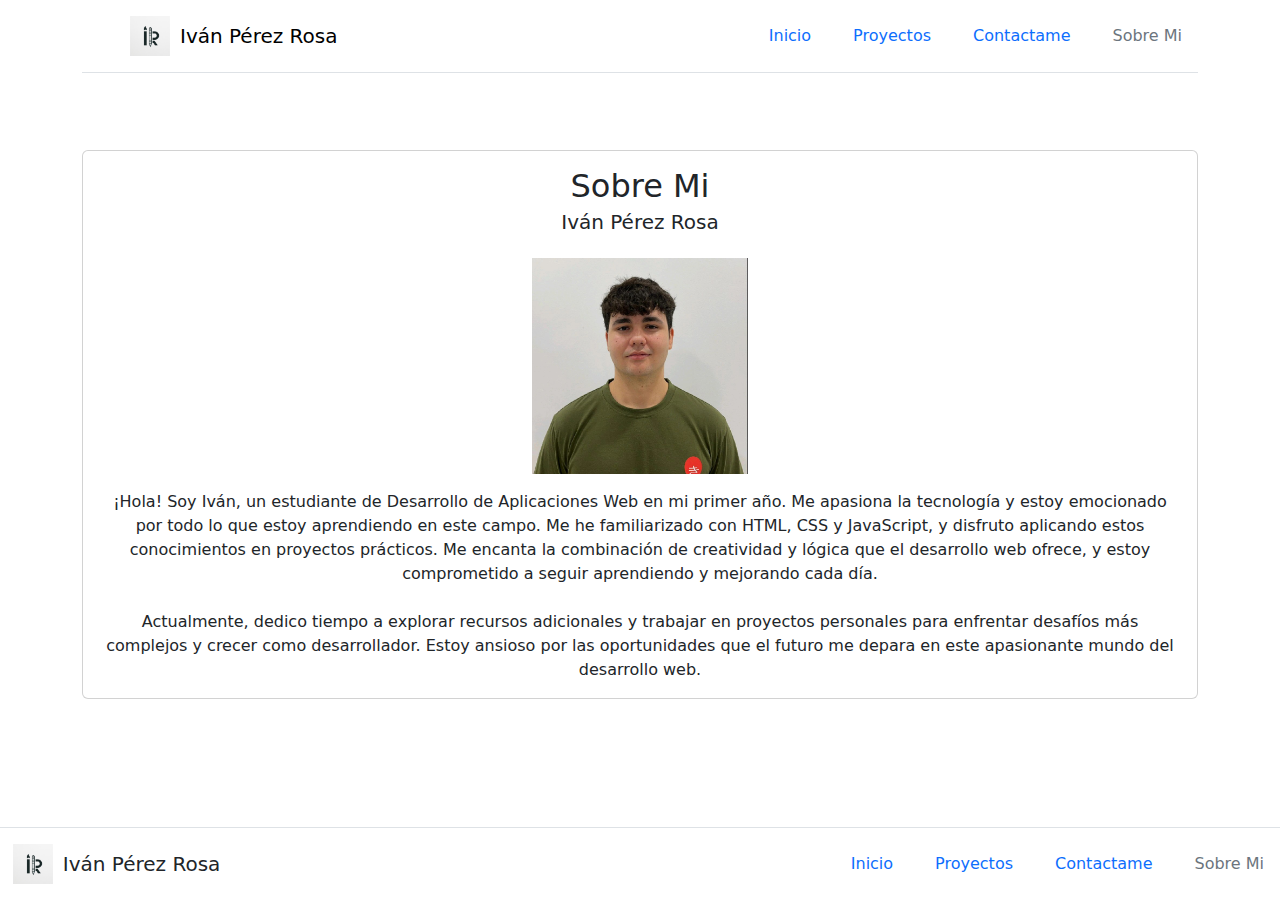
==== aboutme.html @ c8eaf7cc "Mi primer commit" ====
<!DOCTYPE html>
<html lang="en">
<head>
    <meta charset="UTF-8">
    <title>Landing Page</title>
    <link rel="stylesheet" href="https://cdn.jsdelivr.net/npm/bootstrap@5.3.3/dist/css/bootstrap.min.css" integrity="sha384-QWTKZyjpPEjISv5WaRU9OFeRpok6YctnYmDr5pNlyT2bRjXh0JMhjY6hW+ALEwIH" crossorigin="anonymous">
    <link rel="stylesheet" href="./css/Principal.css">
</head>
<body>

<div class="container">
    <nav class="d-flex flex-wrap justify-content-center py-3 mb-4 border-bottom">
      <a href="/" class="d-flex align-items-center mb-3 mb-md-0 me-md-auto link-body-emphasis text-decoration-none">
        <svg class="bi me-2" width="40" height="32"><use xlink:href="#bootstrap"></use></svg>
        <div id="logo">
            <img src="./Res/Logo.jpg">
        </div>
        <span class="fs-5">Iván Pérez Rosa</span>
      </a>

      <ul class="nav nav-pills">
        <li class="nav-item"><a href="index.html" class="nav-link" aria-current="page">Inicio</a></li>
        <li class="nav-item"><a href="gallery.html" class="nav-link">Proyectos</a></li>
        <li class="nav-item"><a href="contactme.html" class="nav-link">Contactame</a></li>
        <li class="nav-item"><a href="aboutme.html" class="nav-link text-secondary">Sobre Mi</a></li>
        
      </ul>
    </nav>
</div>

<main class="container flex-grow-1 d-flex justify-content-center align-items-center">
    <div class="card">
        <div class="card-body text-center">
            <h2 class="card-title">Sobre Mi</h2>
            <h5 class="card-subtitle mb-4">Iván Pérez Rosa</h5>
            <img class="card-img-left mb-3" src="./Res/Foto_Perfil.jpg" alt="Foto de Perfil">
            <div class="card-text">
                ¡Hola! Soy Iván, un estudiante de Desarrollo de Aplicaciones Web en mi primer año. 
                Me apasiona la tecnología y estoy emocionado por todo lo que estoy aprendiendo en este campo. 
                Me he familiarizado con HTML, CSS y JavaScript, y disfruto aplicando estos conocimientos en 
                proyectos prácticos. Me encanta la combinación de creatividad y lógica que el desarrollo web ofrece, 
                y estoy comprometido a seguir aprendiendo y mejorando cada día.
                <br><br>

                Actualmente, dedico tiempo a explorar recursos adicionales y trabajar en proyectos personales 
                para enfrentar desafíos más complejos y crecer como desarrollador. Estoy ansioso por las oportunidades 
                que el futuro me depara en este apasionante mundo del desarrollo web.
            </div>
        </div>
    </div>
</main>

<footer class="d-flex flex-wrap justify-content-between align-items-center py-3 border-top">
    <div id="footer_logo">
        <img src="./Res/Logo.jpg">
    </div>
    <span class="fs-5">Iván Pérez Rosa</span>

    <a href="/" class="col-md-4 d-flex align-items-center justify-content-center mb-3 mb-md-0 me-md-auto link-body-emphasis text-decoration-none">
        <svg class="bi me-2" width="40" height="32"><use xlink:href="#bootstrap"></use></svg>
        
    </a>

    <ul class="nav nav-pills">
        <li class="nav-item"><a href="index.html" class="nav-link" aria-current="page">Inicio</a></li>
        <li class="nav-item"><a href="gallery.html" class="nav-link">Proyectos</a></li>
        <li class="nav-item"><a href="contactme.html" class="nav-link">Contactame</a></li>
        <li class="nav-item"><a href="aboutme.html" class="nav-link text-secondary">Sobre Mi</a></li>
    </ul>
</footer>
</div>
</body>
</html>
---- css/Principal.css ----
#logo img {
    max-height: 40px; /* Ajusta la altura según tus necesidades */
    margin-right: 10px; /* Espacio entre el logo y el texto */
}

.nav-pills .nav-link {
    margin-left: 10px; /* Ajusta la distancia entre los elementos del menú */
}

.card-img-left {
    max-width: 20%; /* Ajusta el tamaño máximo de la imagen */
    text-align: center;
}

html, body {
    height: 100%;
    margin: 0;
}

body {
    display: flex;
    flex-direction: column;
}

.d-flex {
    display: flex;
}

.min-vh-100 {
    min-height: 100vh;
}

.container {
    flex: 1;
}

.card-body {
    display: flex;
    flex-direction: column;
    align-items: center;
}

.card-text {
    flex: 1;
    text-align: center;
    width: 723;
}

footer {
    width: 100%;
}

main{
    margin-bottom: 10%;
}

#footer_logo img{
    max-height: 40px; /* Ajusta la altura según tus necesidades */
    margin-right: 10px; /* Espacio entre el logo y el texto */
}

#footer_logo{
    margin-left: 1%;
}

#tarjetas{
    width: 99%;
}

#idiomas{
    margin-left: 3.5vw;
    width: 44%;
    margin-right: 2vw;
}

#lenguajes{
    width: 50%;
}

#header_gallery{
    max-height: 10%;
}
main {
    flex: 1; /* Esto hace que el contenido principal ocupe el espacio restante */
    display: flex;
    justify-content: center; /* Centra horizontalmente el contenido */
    align-items: center; /* Centra verticalmente el contenido */
    
}

#imagenfondo{
    background-image: url('/Res/EjemploProyecto.png'); /* Ruta de la imagen de fondo */
    background-size: cover; /* Ajusta el tamaño de la imagen para cubrir todo el contenedor */
    background-position: center; /* Centra la imagen en el contenedor */
    padding: 20px; /* Añade un poco de espacio alrededor del contenido */
    width: 100%;
    height: 130%;
    border: solid black 1.5px;
}

#texto{
    text-align: center;
}

#indexmain{
    max-height: 20%;
}

table{
    text-align: center;
}
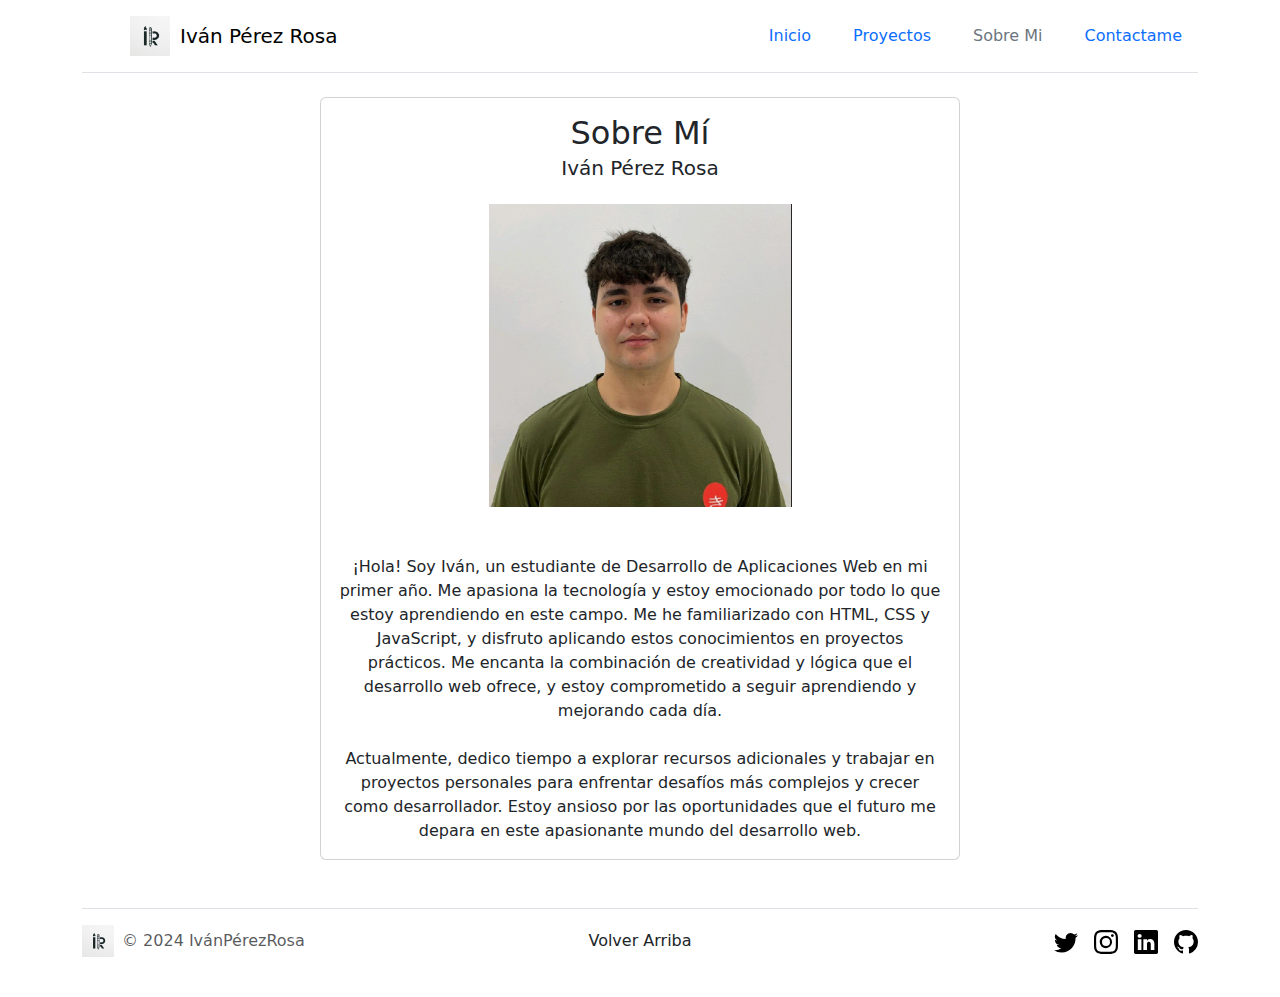
==== commit 5f29d743: "Actualizadas las páginas de Inicio, Proyectos y posicionamiento de Contacto y Sobre mi" ====
--- a/aboutme.html
+++ b/aboutme.html
@@ -2,11 +2,31 @@
 <html lang="en">
 <head>
     <meta charset="UTF-8">
-    <title>Landing Page</title>
+    <title>Portfolio Iván Pérez</title>
     <link rel="stylesheet" href="https://cdn.jsdelivr.net/npm/bootstrap@5.3.3/dist/css/bootstrap.min.css" integrity="sha384-QWTKZyjpPEjISv5WaRU9OFeRpok6YctnYmDr5pNlyT2bRjXh0JMhjY6hW+ALEwIH" crossorigin="anonymous">
     <link rel="stylesheet" href="./css/Principal.css">
+    <link rel="icon" href="./Res/Logo32x32.png" type="image/x-icon">
 </head>
 <body>
+    <svg xmlns="http://www.w3.org/2000/svg" class="d-none">
+        <!-- Símbolo Instagram -->
+      <symbol id="instagram" viewBox="0 0 16 16">
+          <path d="M8 0C5.829 0 5.556.01 4.703.048 3.85.088 3.269.222 2.76.42a3.917 3.917 0 0 0-1.417.923A3.927 3.927 0 0 0 .42 2.76C.222 3.268.087 3.85.048 4.7.01 5.555 0 5.827 0 8.001c0 2.172.01 2.444.048 3.297.04.852.174 1.433.372 1.942.205.526.478.972.923 1.417.444.445.89.719 1.416.923.51.198 1.09.333 1.942.372C5.555 15.99 5.827 16 8 16s2.444-.01 3.298-.048c.851-.04 1.434-.174 1.943-.372a3.916 3.916 0 0 0 1.416-.923c.445-.445.718-.891.923-1.417.197-.509.332-1.09.372-1.942C15.99 10.445 16 10.173 16 8s-.01-2.445-.048-3.299c-.04-.851-.175-1.433-.372-1.941a3.926 3.926 0 0 0-.923-1.417A3.911 3.911 0 0 0 13.24.42c-.51-.198-1.092-.333-1.943-.372C10.443.01 10.172 0 7.998 0h.003zm-.717 1.442h.718c2.136 0 2.389.007 3.232.046.78.035 1.204.166 1.486.275.373.145.64.319.92.599.28.28.453.546.598.92.11.281.24.705.275 1.485.039.843.047 1.096.047 3.231s-.008 2.389-.047 3.232c-.035.78-.166 1.203-.275 1.485a2.47 2.47 0 0 1-.599.919c-.28.28-.546.453-.92.598-.28.11-.704.24-1.485.276-.843.038-1.096.047-3.232.047s-2.39-.009-3.233-.047c-.78-.036-1.203-.166-1.485-.276a2.478 2.478 0 0 1-.92-.598 2.48 2.48 0 0 1-.6-.92c-.109-.281-.24-.705-.275-1.485-.038-.843-.046-1.096-.046-3.233 0-2.136.008-2.388.046-3.231.036-.78.166-1.204.276-1.486.145-.373.319-.64.599-.92.28-.28.546-.453.92-.598.282-.11.705-.24 1.485-.276.738-.034 1.024-.044 2.515-.045v.002zm4.988 1.328a.96.96 0 1 0 0 1.92.96.96 0 0 0 0-1.92zm-4.27 1.122a4.109 4.109 0 1 0 0 8.217 4.109 4.109 0 0 0 0-8.217zm0 1.441a2.667 2.667 0 1 1 0 5.334 2.667 2.667 0 0 1 0-5.334z"></path>
+      </symbol>
+        <!-- Símbolo Twitter -->
+      <symbol id="twitter" viewBox="0 0 16 16">
+        <path d="M5.026 15c6.038 0 9.341-5.003 9.341-9.334 0-.14 0-.282-.006-.422A6.685 6.685 0 0 0 16 3.542a6.658 6.658 0 0 1-1.889.518 3.301 3.301 0 0 0 1.447-1.817 6.533 6.533 0 0 1-2.087.793A3.286 3.286 0 0 0 7.875 6.03a9.325 9.325 0 0 1-6.767-3.429 3.289 3.289 0 0 0 1.018 4.382A3.323 3.323 0 0 1 .64 6.575v.045a3.288 3.288 0 0 0 2.632 3.218 3.203 3.203 0 0 1-.865.115 3.23 3.23 0 0 1-.614-.057 3.283 3.283 0 0 0 3.067 2.277A6.588 6.588 0 0 1 .78 13.58a6.32 6.32 0 0 1-.78-.045A9.344 9.344 0 0 0 5.026 15z"></path>
+      </symbol>
+      <!-- Símbolo LinkedIn -->
+      <symbol id="linkedin" viewBox="0 0 16 16">
+        <path d="M0 1.146C0 .513.526 0 1.175 0h13.65C15.474 0 16 .513 16 1.146v13.708c0 .633-.526 1.146-1.175 1.146H1.175C.526 16 0 15.487 0 14.854zm4.943 12.248V6.169H2.542v7.225zm-1.2-8.212c.837 0 1.358-.554 1.358-1.248-.015-.709-.52-1.248-1.342-1.248S2.4 3.226 2.4 3.934c0 .694.521 1.248 1.327 1.248zm4.908 8.212V9.359c0-.216.016-.432.08-.586.173-.431.568-.878 1.232-.878.869 0 1.216.662 1.216 1.634v3.865h2.401V9.25c0-2.22-1.184-3.252-2.764-3.252-1.274 0-1.845.7-2.165 1.193v.025h-.016l.016-.025V6.169h-2.4c.03.678 0 7.225 0 7.225z"/>
+      </symbol>
+      <!-- Símbolo GitHub -->
+      <symbol id="github" viewBox="0 0 16 16">
+        <path d="M8 0C3.58 0 0 3.58 0 8c0 3.54 2.29 6.53 5.47 7.59.4.07.55-.17.55-.38 0-.19-.01-.82-.01-1.49-2.01.37-2.53-.49-2.69-.94-.09-.23-.48-.94-.82-1.13-.28-.15-.68-.52-.01-.53.63-.01 1.08.58 1.23.82.72 1.21 1.87.87 2.33.66.07-.52.28-.87.51-1.07-1.78-.2-3.64-.89-3.64-3.95 0-.87.31-1.59.82-2.15-.08-.2-.36-1.02.08-2.12 0 0 .67-.21 2.2.82.64-.18 1.32-.27 2-.27s1.36.09 2 .27c1.53-1.04 2.2-.82 2.2-.82.44 1.1.16 1.92.08 2.12.51.56.82 1.27.82 2.15 0 3.07-1.87 3.75-3.65 3.95.29.25.54.73.54 1.48 0 1.07-.01 1.93-.01 2.2 0 .21.15.46.55.38A8.01 8.01 0 0 0 16 8c0-4.42-3.58-8-8-8"/>
+      </symbol>
+    </svg>
+  
 
 <div class="container">
     <nav class="d-flex flex-wrap justify-content-center py-3 mb-4 border-bottom">
@@ -21,53 +41,53 @@
       <ul class="nav nav-pills">
         <li class="nav-item"><a href="index.html" class="nav-link" aria-current="page">Inicio</a></li>
         <li class="nav-item"><a href="gallery.html" class="nav-link">Proyectos</a></li>
+        <li class="nav-item"><a href="aboutme.html" class="nav-link text-secondary">Sobre Mi</a></li>
         <li class="nav-item"><a href="contactme.html" class="nav-link">Contactame</a></li>
-        <li class="nav-item"><a href="aboutme.html" class="nav-link text-secondary">Sobre Mi</a></li>
-        
       </ul>
     </nav>
 </div>
 
-<main class="container flex-grow-1 d-flex justify-content-center align-items-center">
-    <div class="card">
-        <div class="card-body text-center">
-            <h2 class="card-title">Sobre Mi</h2>
-            <h5 class="card-subtitle mb-4">Iván Pérez Rosa</h5>
-            <img class="card-img-left mb-3" src="./Res/Foto_Perfil.jpg" alt="Foto de Perfil">
-            <div class="card-text">
-                ¡Hola! Soy Iván, un estudiante de Desarrollo de Aplicaciones Web en mi primer año. 
-                Me apasiona la tecnología y estoy emocionado por todo lo que estoy aprendiendo en este campo. 
-                Me he familiarizado con HTML, CSS y JavaScript, y disfruto aplicando estos conocimientos en 
-                proyectos prácticos. Me encanta la combinación de creatividad y lógica que el desarrollo web ofrece, 
-                y estoy comprometido a seguir aprendiendo y mejorando cada día.
-                <br><br>
+<div class="card w-50 align-self-center mb-4">
+  <div class="card-body text-center">
+      <h2 class="card-title">Sobre Mí</h2>
+      <h5 class="card-subtitle mb-4">Iván Pérez Rosa</h5>
+      <img class="card-img-left mb-5 w-50" src="./Res/Foto_Perfil.jpg" alt="Foto de Perfil">
+      <div class="card-text">
+        ¡Hola! Soy Iván, un estudiante de Desarrollo de Aplicaciones Web en mi primer año. 
+        Me apasiona la tecnología y estoy emocionado por todo lo que estoy aprendiendo en este campo. 
+        Me he familiarizado con HTML, CSS y JavaScript, y disfruto aplicando estos conocimientos en 
+        proyectos prácticos. Me encanta la combinación de creatividad y lógica que el desarrollo web ofrece, 
+        y estoy comprometido a seguir aprendiendo y mejorando cada día.
+        <br><br>
 
-                Actualmente, dedico tiempo a explorar recursos adicionales y trabajar en proyectos personales 
-                para enfrentar desafíos más complejos y crecer como desarrollador. Estoy ansioso por las oportunidades 
-                que el futuro me depara en este apasionante mundo del desarrollo web.
-            </div>
-        </div>
+        Actualmente, dedico tiempo a explorar recursos adicionales y trabajar en proyectos personales 
+        para enfrentar desafíos más complejos y crecer como desarrollador. Estoy ansioso por las oportunidades 
+        que el futuro me depara en este apasionante mundo del desarrollo web.
     </div>
-</main>
+  </div>
+</div>
 
-<footer class="d-flex flex-wrap justify-content-between align-items-center py-3 border-top">
-    <div id="footer_logo">
-        <img src="./Res/Logo.jpg">
-    </div>
-    <span class="fs-5">Iván Pérez Rosa</span>
-
-    <a href="/" class="col-md-4 d-flex align-items-center justify-content-center mb-3 mb-md-0 me-md-auto link-body-emphasis text-decoration-none">
-        <svg class="bi me-2" width="40" height="32"><use xlink:href="#bootstrap"></use></svg>
-        
-    </a>
-
-    <ul class="nav nav-pills">
-        <li class="nav-item"><a href="index.html" class="nav-link" aria-current="page">Inicio</a></li>
-        <li class="nav-item"><a href="gallery.html" class="nav-link">Proyectos</a></li>
-        <li class="nav-item"><a href="contactme.html" class="nav-link">Contactame</a></li>
-        <li class="nav-item"><a href="aboutme.html" class="nav-link text-secondary">Sobre Mi</a></li>
-    </ul>
-</footer>
+<div class="container">
+    <footer class="d-flex flex-wrap justify-content-between align-items-center py-3 my-4 border-top">
+      <div class="col-md-4 d-flex align-items-center">
+        <a href="/" class="mb-3 me-2 mb-md-0 text-body-secondary text-decoration-none lh-1">
+          <img src="./Res/Logo.jpg" width="32" height="32" alt="Logo">
+        </a>
+        <span class="mb-3 mb-md-0 text-body-secondary">© 2024 IvánPérezRosa</span>
+      </div>
+  
+      <div class="d-flex align-items-center justify-content-center flex-grow-1">
+        <a href="aboutme.html" class="nav-link" aria-current="page">Volver Arriba</a>
+      </div>
+    
+      <ul class="nav col-md-4 justify-content-end list-unstyled d-flex">
+        <li class="ms-3"><a class="text-body-secondary" href="https://x.com/Parz1valcs" target="_blank"><svg class="bi" width="24" height="24"><use xlink:href="#twitter"></use></svg></a></li>
+        <li class="ms-3"><a class="text-body-secondary" href="https://www.instagram.com/ivan_peerez04/" target="_blank"><svg class="bi" width="24" height="24"><use xlink:href="#instagram"></use></svg></a></li>
+        <li class="ms-3"><a class="text-body-secondary" href="https://www.linkedin.com/in/iván-pérez-rosa-5023002a5/" target="_blank"><svg width="24" height="24" class="bi"><use xlink:href="#linkedin"></use></svg></a></li>
+        <li class="ms-3"><a class="text-body-secondary" href="https://github.com/IvanPerezRosa" target="_blank"><svg width="24" height="24" class="bi"><use xlink:href="#github"></use></svg></a></li>
+      </ul>
+    </footer>
+  </div>
 </div>
 </body>
 </html>--- a/css/Principal.css
+++ b/css/Principal.css
@@ -1,16 +1,12 @@
 #logo img {
-    max-height: 40px; /* Ajusta la altura según tus necesidades */
-    margin-right: 10px; /* Espacio entre el logo y el texto */
+    max-height: 40px; 
+    margin-right: 10px; 
 }
 
 .nav-pills .nav-link {
-    margin-left: 10px; /* Ajusta la distancia entre los elementos del menú */
+    margin-left: 10px; 
 }
 
-.card-img-left {
-    max-width: 20%; /* Ajusta el tamaño máximo de la imagen */
-    text-align: center;
-}
 
 html, body {
     height: 100%;
@@ -55,8 +51,8 @@
 }
 
 #footer_logo img{
-    max-height: 40px; /* Ajusta la altura según tus necesidades */
-    margin-right: 10px; /* Espacio entre el logo y el texto */
+    max-height: 40px; 
+    margin-right: 10px;
 }
 
 #footer_logo{
@@ -68,38 +64,82 @@
 }
 
 #idiomas{
-    margin-left: 3.5vw;
-    width: 44%;
-    margin-right: 2vw;
+    width: 60%;
 }
 
 #lenguajes{
-    width: 50%;
+    width: 60%;
 }
 
-#header_gallery{
-    max-height: 10%;
-}
+
 main {
-    flex: 1; /* Esto hace que el contenido principal ocupe el espacio restante */
+    flex: 1; 
     display: flex;
-    justify-content: center; /* Centra horizontalmente el contenido */
-    align-items: center; /* Centra verticalmente el contenido */
+    justify-content: center; 
+    align-items: center; 
     
 }
 
-#imagenfondo{
-    background-image: url('/Res/EjemploProyecto.png'); /* Ruta de la imagen de fondo */
-    background-size: cover; /* Ajusta el tamaño de la imagen para cubrir todo el contenedor */
-    background-position: center; /* Centra la imagen en el contenedor */
-    padding: 20px; /* Añade un poco de espacio alrededor del contenido */
-    width: 100%;
-    height: 130%;
+#ZIG-Fondo{
+    background-image: url('/Res/EjemploProyecto.png'); 
+    background-size: cover; 
+    background-position: center; 
     border: solid black 1.5px;
+    height: 50vh;
 }
+
+#texto_zig{
+    background-color: rgb(191, 181, 175);
+    width: 13vw;
+}
+
+#enlace-zig{
+    background-color: rgb(191, 181, 175);
+}
+
+#IlernaValley-Fondo{
+    background-image: url('/Res/IlernaValleyEj.png'); 
+    background-size: cover; 
+    background-position: center; 
+    border: solid black 1.5px;
+    height: 50vh;
+}
+
+#texto_valley{
+    background-color: rgb(113, 170, 52);
+    width: 70%;
+}
+
+#Expo-Fondo{
+    background-image: url('/Res/Expo_Ej.png'); 
+    background-size: cover; 
+    background-position: center; 
+    border: solid black 1.5px;
+    height: 50vh;
+}
+
+#texto_expo{
+    background-color: rgb(251, 249, 248);
+    width: 11vw;
+}
+
+#enlace-expo{
+    background-color: rgb(251, 249, 248);
+}
+
+#Mascotas-Fondo{
+    background-image: url('/Res/Mascotas_Ej.png'); 
+    background-size: cover; 
+    background-position: center; 
+    border: solid black 1.5px;
+    height: 50vh;
+}
+
 
 #texto{
     text-align: center;
+    margin-bottom: 2vh;
+
 }
 
 #indexmain{
@@ -108,4 +148,12 @@
 
 table{
     text-align: center;
+}
+
+#header_gallery{
+    max-height: 10%;
+}
+
+#formulario{
+    width: 340px;
 }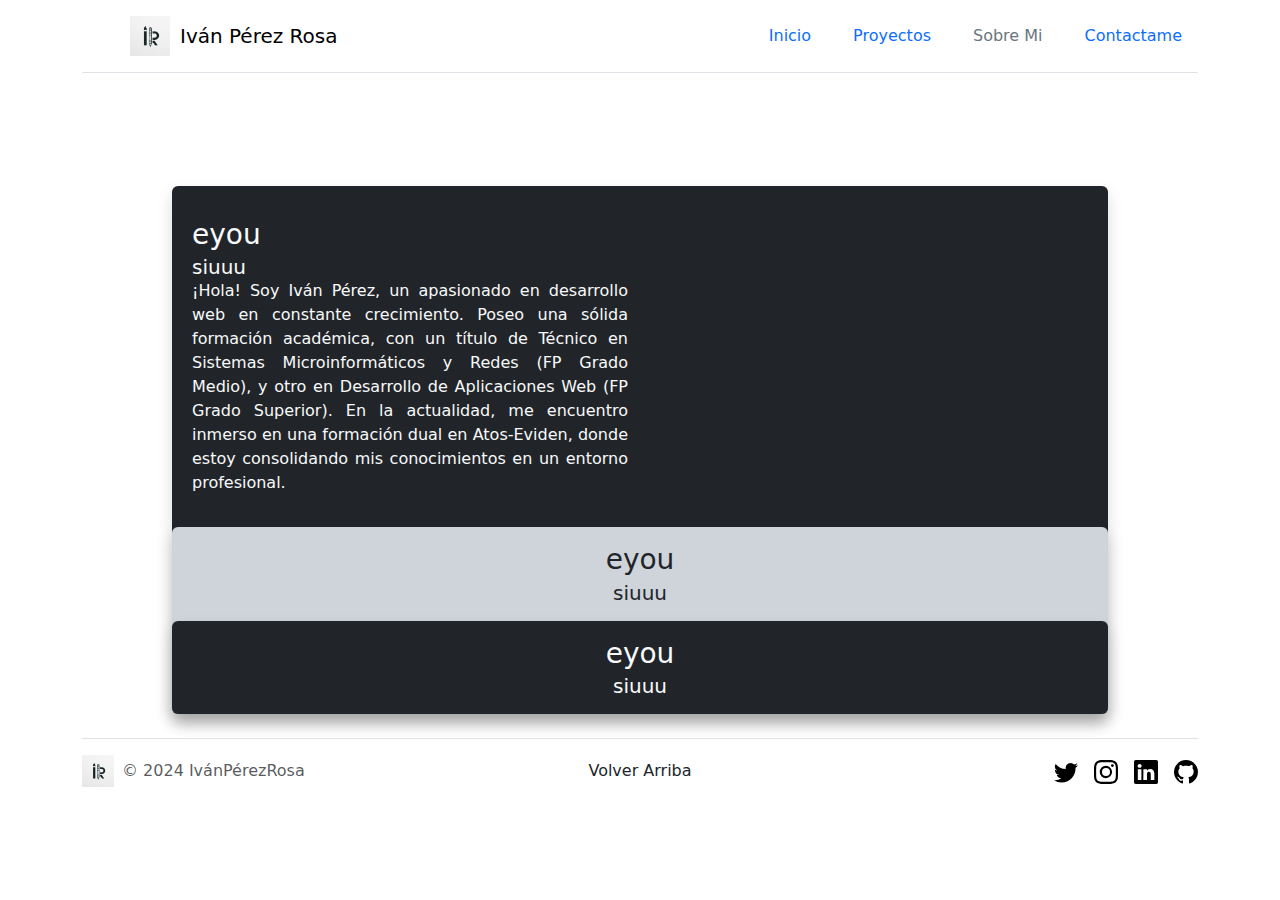
==== commit ffd41320: "Actualizada sección Aboutme" ====
--- a/aboutme.html
+++ b/aboutme.html
@@ -47,24 +47,41 @@
     </nav>
 </div>
 
-<div class="card w-50 align-self-center mb-4">
-  <div class="card-body text-center">
-      <h2 class="card-title">Sobre Mí</h2>
-      <h5 class="card-subtitle mb-4">Iván Pérez Rosa</h5>
-      <img class="card-img-left mb-5 w-50" src="./Res/Foto_Perfil.jpg" alt="Foto de Perfil">
-      <div class="card-text">
-        ¡Hola! Soy Iván, un estudiante de Desarrollo de Aplicaciones Web en mi primer año. 
-        Me apasiona la tecnología y estoy emocionado por todo lo que estoy aprendiendo en este campo. 
-        Me he familiarizado con HTML, CSS y JavaScript, y disfruto aplicando estos conocimientos en 
-        proyectos prácticos. Me encanta la combinación de creatividad y lógica que el desarrollo web ofrece, 
-        y estoy comprometido a seguir aprendiendo y mejorando cada día.
-        <br><br>
-
-        Actualmente, dedico tiempo a explorar recursos adicionales y trabajar en proyectos personales 
-        para enfrentar desafíos más complejos y crecer como desarrollador. Estoy ansioso por las oportunidades 
-        que el futuro me depara en este apasionante mundo del desarrollo web.
+<div class="container w-75">
+  <div class="card border-0 bg-dark shadow">
+    <div class="card-body">
+      
+        <div class="row">
+          <div class="col p-3">
+            <h3 class="card-title text-light">eyou</h3>
+            <h5 class="card-subtitle text-light">siuuu</h5>
+            <div class="card-text text-light " id="presentacion_sobre_mi">¡Hola! Soy Iván Pérez, un apasionado en desarrollo web en constante crecimiento. 
+            Poseo una sólida formación académica, con un título de Técnico en Sistemas Microinformáticos y Redes 
+            (FP Grado Medio), y otro en Desarrollo de Aplicaciones Web (FP Grado Superior). En la actualidad, me 
+            encuentro inmerso en una formación dual en Atos-Eviden, donde estoy consolidando mis conocimientos en
+            un entorno profesional.</div>
+            </div>
+            <div class="col">
+              <img>
+            </div>
+        </div>
     </div>
+    <div class="card border-0 bg-dark-subtle shadow">
+      <div class="card-body">
+        <h3 class="card-title">eyou</h3>
+        <h5 class="card-subtitle">siuuu</h5>
+  
+      </div>
+      <div class="card border-0 bg-dark shadow">
+        <div class="card-body">
+          <h3 class="card-title text-light">eyou</h3>
+          <h5 class="card-subtitle text-light">siuuu</h5>
+    
+        </div>
+        </div>
+      </div>
   </div>
+    
 </div>
 
 <div class="container">
--- a/css/Principal.css
+++ b/css/Principal.css
@@ -16,10 +16,6 @@
 body {
     display: flex;
     flex-direction: column;
-}
-
-.d-flex {
-    display: flex;
 }
 
 .min-vh-100 {
@@ -150,10 +146,10 @@
     text-align: center;
 }
 
-#header_gallery{
-    max-height: 10%;
+#formulario{
+    width: 340px;
 }
 
-#formulario{
-    width: 340px;
+#presentacion_sobre_mi{
+    text-align: justify;
 }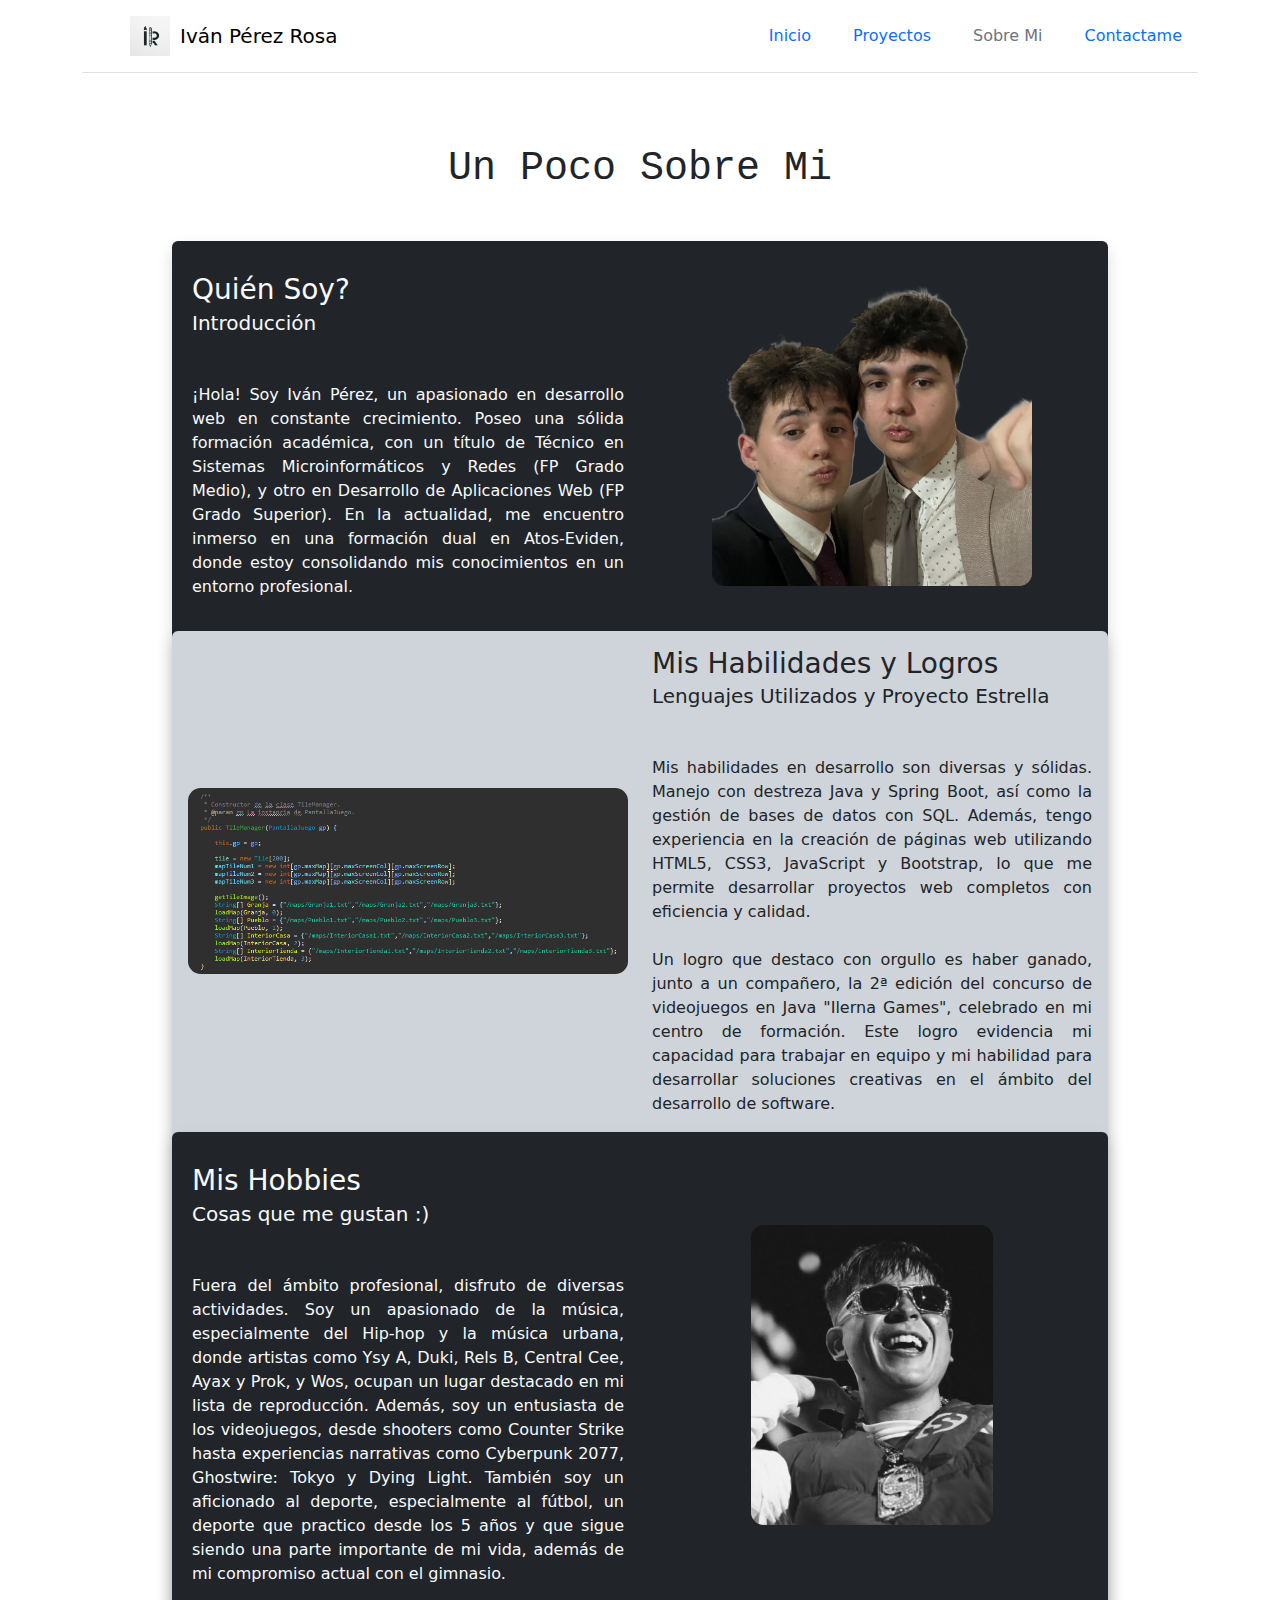
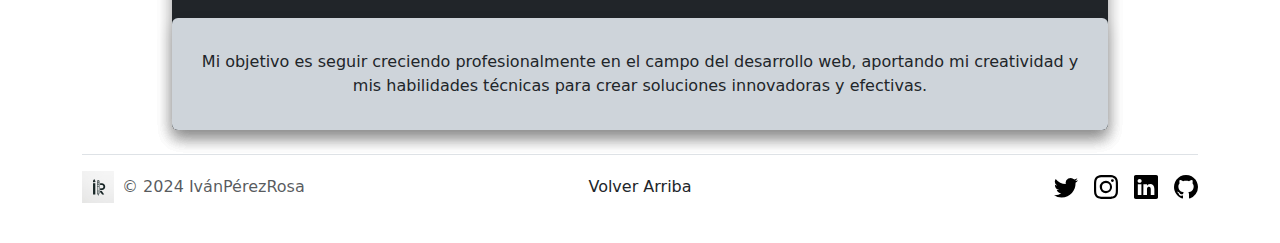
==== commit 4ce59614: "Página Sobre Mi Acabada" ====
--- a/aboutme.html
+++ b/aboutme.html
@@ -48,40 +48,84 @@
 </div>
 
 <div class="container w-75">
+  <div class="title text-center my-5"><h1>Un Poco Sobre Mi</h1></div>
   <div class="card border-0 bg-dark shadow">
     <div class="card-body">
       
         <div class="row">
-          <div class="col p-3">
-            <h3 class="card-title text-light">eyou</h3>
-            <h5 class="card-subtitle text-light">siuuu</h5>
+          <div class="col-12 col-md-6 col-lg-6 p-3">
+            <h3 class="card-title text-light">Quién Soy?</h3>
+            <h5 class="card-subtitle text-light pb-5">Introducción</h5>
             <div class="card-text text-light " id="presentacion_sobre_mi">¡Hola! Soy Iván Pérez, un apasionado en desarrollo web en constante crecimiento. 
             Poseo una sólida formación académica, con un título de Técnico en Sistemas Microinformáticos y Redes 
             (FP Grado Medio), y otro en Desarrollo de Aplicaciones Web (FP Grado Superior). En la actualidad, me 
             encuentro inmerso en una formación dual en Atos-Eviden, donde estoy consolidando mis conocimientos en
             un entorno profesional.</div>
             </div>
-            <div class="col">
-              <img>
+            <div class="col-12 col-md-6 col-lg-6 d-flex justify-content-center align-items-center">
+              <img src="./Res/Eyou.png" class="img-fluid" id="imagen-intro">
             </div>
         </div>
     </div>
     <div class="card border-0 bg-dark-subtle shadow">
       <div class="card-body">
-        <h3 class="card-title">eyou</h3>
-        <h5 class="card-subtitle">siuuu</h5>
-  
+        <div class="row flex-column-reverse flex-md-row">
+          <div class="col-12 col-md-6 d-flex justify-content-center align-items-center">
+            <img src="./Res/Muestra_code.png" class="img-fluid" id="imagen-code">
+            </div>
+            <div class="col-12 col-md-6">
+              <h3 class="card-title text-dark">Mis Habilidades y Logros</h3>
+              <h5 class="card-subtitle text-dark pb-5">Lenguajes Utilizados y Proyecto Estrella</h5>
+              <div class="card-text text-dark " id="presentacion_sobre_mi">
+
+              Mis habilidades en desarrollo son diversas y sólidas. Manejo con destreza Java y Spring Boot,
+               así como la gestión de bases de datos con SQL. Además, tengo experiencia en la creación de 
+               páginas web utilizando HTML5, CSS3, JavaScript y Bootstrap, lo que me permite desarrollar 
+               proyectos web completos con eficiencia y calidad. <br><br>
+
+              Un logro que destaco con orgullo es haber ganado, junto a un compañero, la 2ª edición del 
+              concurso de videojuegos en Java "Ilerna Games", celebrado en mi centro de formación. Este 
+              logro evidencia mi capacidad para trabajar en equipo y mi habilidad para desarrollar soluciones 
+              creativas en el ámbito del desarrollo de software.
+            </div>
+            </div>
+        </div>
       </div>
       <div class="card border-0 bg-dark shadow">
         <div class="card-body">
-          <h3 class="card-title text-light">eyou</h3>
-          <h5 class="card-subtitle text-light">siuuu</h5>
-    
+          <div class="row">
+            <div class="col-12 col-md-6 col-lg-6 p-3">
+              <h3 class="card-title text-light">Mis Hobbies</h3>
+              <h5 class="card-subtitle text-light pb-5">Cosas que me gustan :)</h5>
+              <div class="card-text text-light " id="presentacion_sobre_mi">Fuera del ámbito profesional, 
+                disfruto de diversas actividades. Soy un apasionado de la música, especialmente del Hip-hop 
+                y la música urbana, donde artistas como Ysy A, Duki, Rels B, Central Cee, Ayax y Prok, y Wos, 
+                ocupan un lugar destacado en mi lista de reproducción. Además, soy un entusiasta de los videojuegos, 
+                desde shooters como Counter Strike hasta experiencias narrativas como Cyberpunk 2077, Ghostwire: Tokyo 
+                y Dying Light. También soy un aficionado al deporte, especialmente al fútbol, un deporte que practico 
+                desde los 5 años y que sigue siendo una parte importante de mi vida, además de mi compromiso actual 
+                con el gimnasio.</div>
+              </div>
+              <div class="col-12 col-md-6 col-lg-6 d-flex justify-content-center align-items-center">
+                <img src="./Res/ysy.jpg" class="img-fluid" id="imagen-intro">
+              </div>
+          </div>
+        </div>
+        <div class="card border-0 bg-dark-subtle shadow">
+          <div class="card-body">
+            <div class="row">
+              <div class="col p-3 d-flex justify-content-center">
+                <div class="card-text text-dark w-50">
+                  Mi objetivo es seguir creciendo profesionalmente en el campo del desarrollo web, aportando mi 
+                  creatividad y mis habilidades técnicas para crear soluciones innovadoras y efectivas.
+                </div>
+              </div>
+            </div>
+          </div>
         </div>
         </div>
       </div>
   </div>
-    
 </div>
 
 <div class="container">
--- a/css/Principal.css
+++ b/css/Principal.css
@@ -152,4 +152,24 @@
 
 #presentacion_sobre_mi{
     text-align: justify;
+}
+
+#imagen-intro{
+    max-width: 100%; 
+    height: auto; 
+    max-height: 300px;
+    border-radius: 1vw;
+}
+
+#imagen-code{
+    max-width: 100%; 
+    height: auto; 
+    max-height: 300px;
+    min-width: 100px;
+    border-radius: 1vw;
+}
+
+.title{
+    font-family: 'Courier New', Courier, monospace;
+    font-weight: 1000;
 }